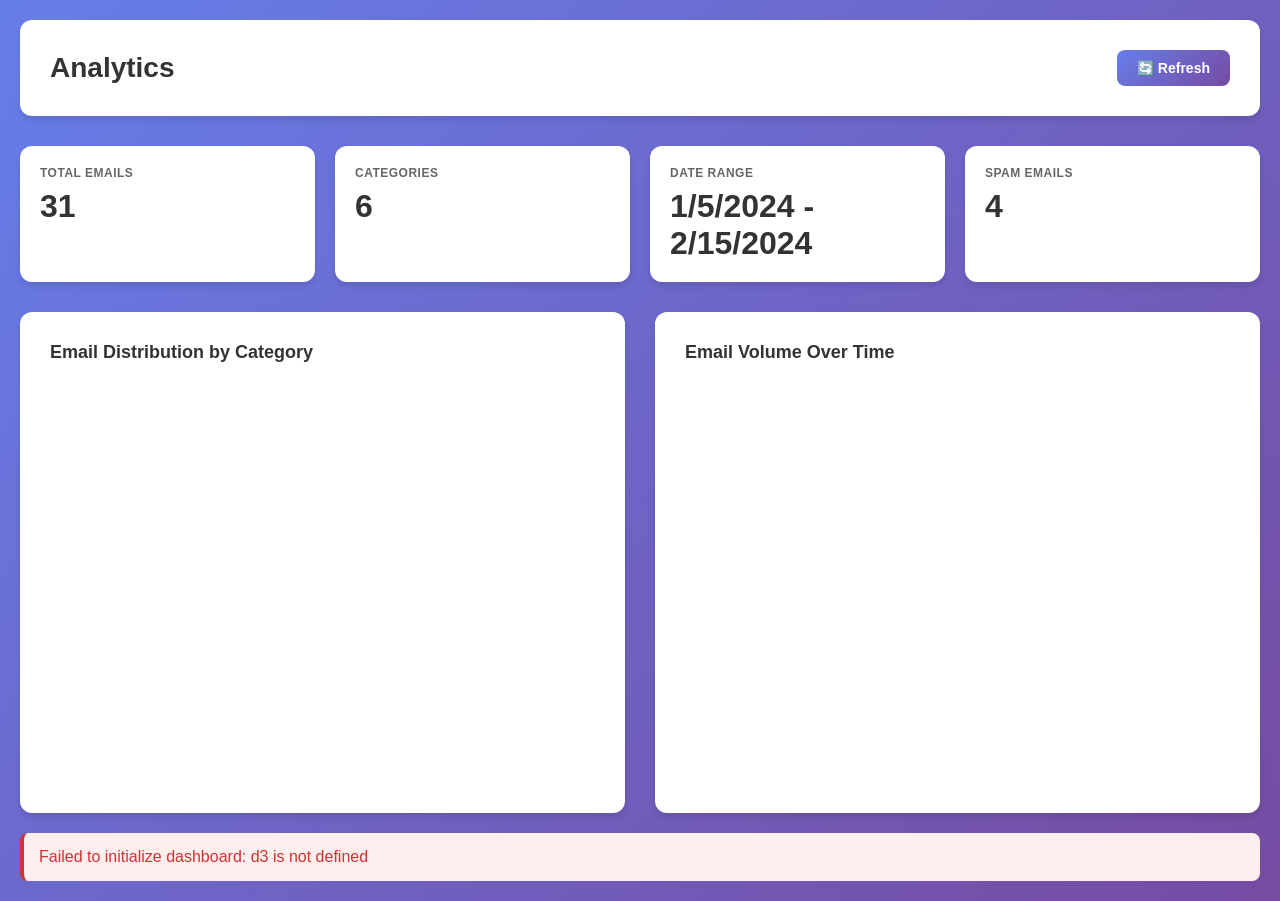
==== mailsense_extension/dashboard/index.html @ 46e0e4c2 "Moved dashboard" ====
<!DOCTYPE html>
<html lang="en">
<head>
    <meta charset="UTF-8">
    <meta name="viewport" content="width=device-width, initial-scale=1.0">
    <title>MailSense Dashboard</title>
    <script src="https://d3js.org/d3.v7.min.js"></script>
    <link rel="stylesheet" href="styles.css">
</head>
<body>
    <div class="dashboard-container">
        <header class="dashboard-header">
            <div class="header-content">
                <h1>Analytics</h1>
                <button id="refresh-btn" class="refresh-btn">🔄 Refresh</button>
            </div>
        </header>

        <div class="stats-section">
            <div class="stat-card">
                <div class="stat-label">Total Emails</div>
                <div class="stat-value" id="total-emails">0</div>
            </div>
            <div class="stat-card">
                <div class="stat-label">Categories</div>
                <div class="stat-value" id="total-categories">0</div>
            </div>
            <div class="stat-card">
                <div class="stat-label">Date Range</div>
                <div class="stat-value" id="date-range">-</div>
            </div>
            <div class="stat-card">
                <div class="stat-label">Spam Emails</div>
                <div class="stat-value" id="spam-count">0</div>
            </div>
        </div>

        <div class="charts-section">
            <div class="chart-container">
                <h2>Email Distribution by Category</h2>
                <div id="category-chart"></div>
            </div>

            <div class="chart-container">
                <h2>Email Volume Over Time</h2>
                <div id="monthly-chart"></div>
            </div>
        </div>

        <div id="error-message" class="error-message"></div>
    </div>

    <script src="mockData.js"></script>
    <script src="fetchEmails.js"></script>
    <script src="categoryChart.js"></script>
    <script src="monthlyChart.js"></script>
    <script src="main.js"></script>
</body>
</html>
---- mailsense_extension/dashboard/styles.css ----
* {
    margin: 0;
    padding: 0;
    box-sizing: border-box;
}

body {
    font-family: -apple-system, BlinkMacSystemFont, 'Segoe UI', Roboto, Oxygen, Ubuntu, Cantarell, sans-serif;
    background: linear-gradient(135deg, #667eea 0%, #764ba2 100%);
    min-height: 100vh;
    padding: 20px;
}

.dashboard-container {
    max-width: 1400px;
    margin: 0 auto;
}

.dashboard-header {
    background: white;
    border-radius: 12px;
    padding: 30px;
    margin-bottom: 30px;
    box-shadow: 0 4px 6px rgba(0, 0, 0, 0.1);
}

.header-content {
    display: flex;
    justify-content: space-between;
    align-items: center;
}

.dashboard-header h1 {
    color: #333;
    font-size: 28px;
    font-weight: 600;
}

.refresh-btn {
    background: linear-gradient(135deg, #667eea 0%, #764ba2 100%);
    color: white;
    border: none;
    padding: 10px 20px;
    border-radius: 8px;
    cursor: pointer;
    font-size: 14px;
    font-weight: 600;
    transition: transform 0.2s, box-shadow 0.2s;
}

.refresh-btn:hover {
    transform: translateY(-2px);
    box-shadow: 0 4px 12px rgba(102, 126, 234, 0.4);
}

.refresh-btn:active {
    transform: translateY(0);
}

.stats-section {
    display: grid;
    grid-template-columns: repeat(auto-fit, minmax(200px, 1fr));
    gap: 20px;
    margin-bottom: 30px;
}

.stat-card {
    background: white;
    border-radius: 12px;
    padding: 20px;
    box-shadow: 0 4px 6px rgba(0, 0, 0, 0.1);
    transition: transform 0.2s, box-shadow 0.2s;
}

.stat-card:hover {
    transform: translateY(-4px);
    box-shadow: 0 8px 12px rgba(0, 0, 0, 0.15);
}

.stat-label {
    color: #666;
    font-size: 12px;
    font-weight: 600;
    text-transform: uppercase;
    letter-spacing: 0.5px;
    margin-bottom: 8px;
}

.stat-value {
    color: #333;
    font-size: 32px;
    font-weight: 700;
}

.charts-section {
    display: grid;
    grid-template-columns: repeat(auto-fit, minmax(500px, 1fr));
    gap: 30px;
}

.chart-container {
    background: white;
    border-radius: 12px;
    padding: 30px;
    box-shadow: 0 4px 6px rgba(0, 0, 0, 0.1);
}

.chart-container h2 {
    color: #333;
    font-size: 18px;
    margin-bottom: 20px;
    font-weight: 600;
}

#category-chart,
#monthly-chart {
    width: 100%;
    height: 400px;
}

svg {
    width: 100%;
    height: 100%;
}

.tooltip {
    position: absolute;
    background: rgba(0, 0, 0, 0.8);
    color: white;
    padding: 8px 12px;
    border-radius: 6px;
    font-size: 12px;
    pointer-events: none;
    z-index: 1000;
    display: none;
}

.tooltip.visible {
    display: block;
}

.error-message {
    background: #fee;
    color: #c33;
    padding: 15px;
    border-radius: 8px;
    margin-top: 20px;
    display: none;
    border-left: 4px solid #c33;
}

.error-message.visible {
    display: block;
}

/* Legend styling */
.legend-item {
    cursor: pointer;
}

.legend-item text {
    font-size: 12px;
    fill: #333;
}

.legend-item rect {
    stroke: white;
    stroke-width: 1;
}

/* Responsive design */
@media (max-width: 768px) {
    .dashboard-header h1 {
        font-size: 20px;
    }

    .header-content {
        flex-direction: column;
        gap: 15px;
        align-items: flex-start;
    }

    .charts-section {
        grid-template-columns: 1fr;
    }

    .stats-section {
        grid-template-columns: repeat(2, 1fr);
    }
}

/* Loading state */
.loading {
    opacity: 0.6;
    pointer-events: none;
}

/* Animations */
@keyframes fadeIn {
    from {
        opacity: 0;
        transform: translateY(10px);
    }
    to {
        opacity: 1;
        transform: translateY(0);
    }
}

.chart-container {
    animation: fadeIn 0.3s ease-out;
}
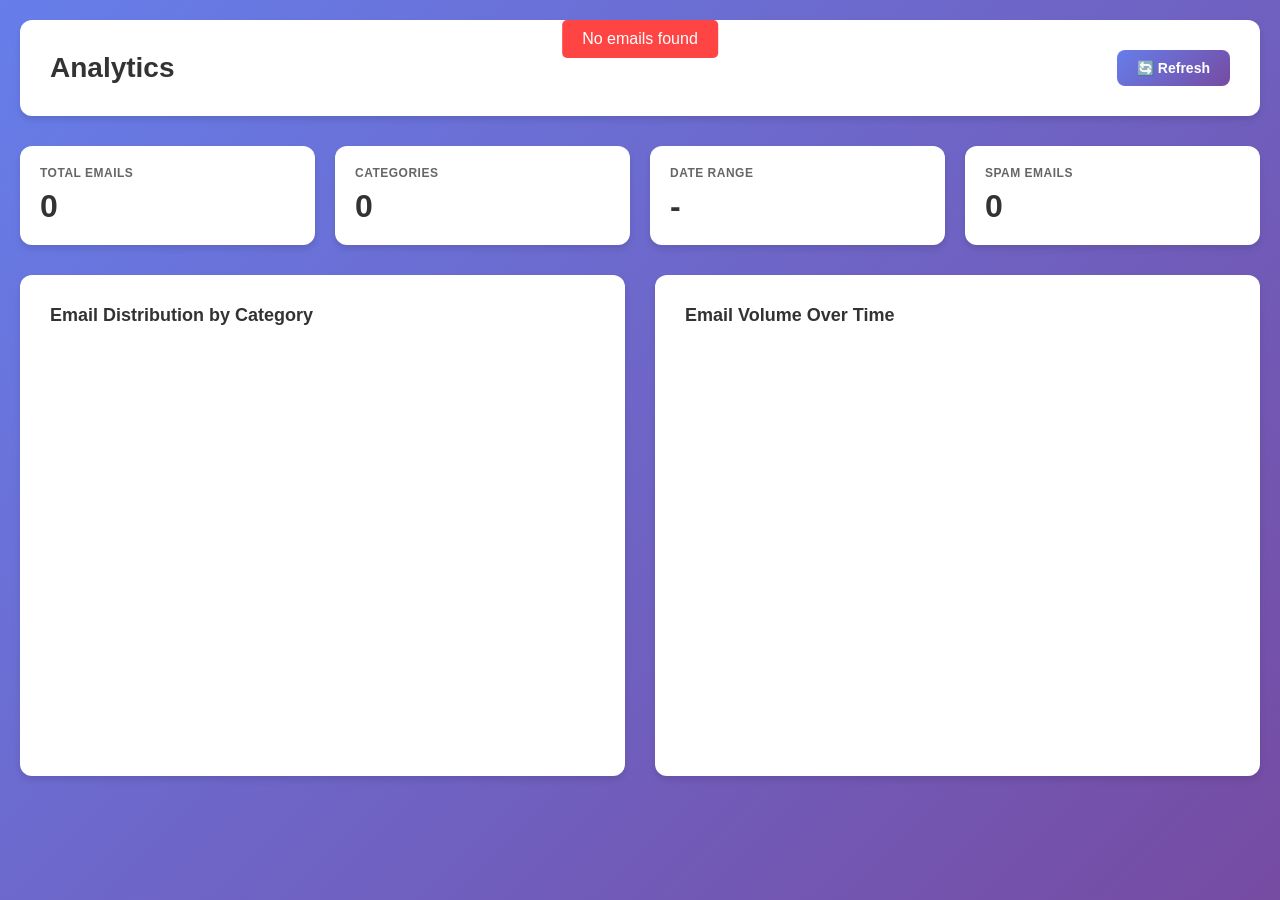
==== commit 90e12732: "Real data dashboard" ====
--- a/mailsense_extension/dashboard/index.html
+++ b/mailsense_extension/dashboard/index.html
@@ -4,8 +4,25 @@
     <meta charset="UTF-8">
     <meta name="viewport" content="width=device-width, initial-scale=1.0">
     <title>MailSense Dashboard</title>
-    <script src="https://d3js.org/d3.v7.min.js"></script>
+    <script src="d3.v7.min.js"></script>
     <link rel="stylesheet" href="styles.css">
+    <style>
+        #error-message {
+            display: none;
+            position: fixed;
+            top: 20px;
+            left: 50%;
+            transform: translateX(-50%);
+            background-color: #ff4444;
+            color: white;
+            padding: 10px 20px;
+            border-radius: 5px;
+            z-index: 1000;
+        }
+        #error-message.visible {
+            display: block;
+        }
+    </style>
 </head>
 <body>
     <div class="dashboard-container">
@@ -46,14 +63,12 @@
                 <div id="monthly-chart"></div>
             </div>
         </div>
-
-        <div id="error-message" class="error-message"></div>
     </div>
 
-    <script src="mockData.js"></script>
+    <div id="error-message"></div>
     <script src="fetchEmails.js"></script>
     <script src="categoryChart.js"></script>
     <script src="monthlyChart.js"></script>
     <script src="main.js"></script>
 </body>
-</html>
+</html>
